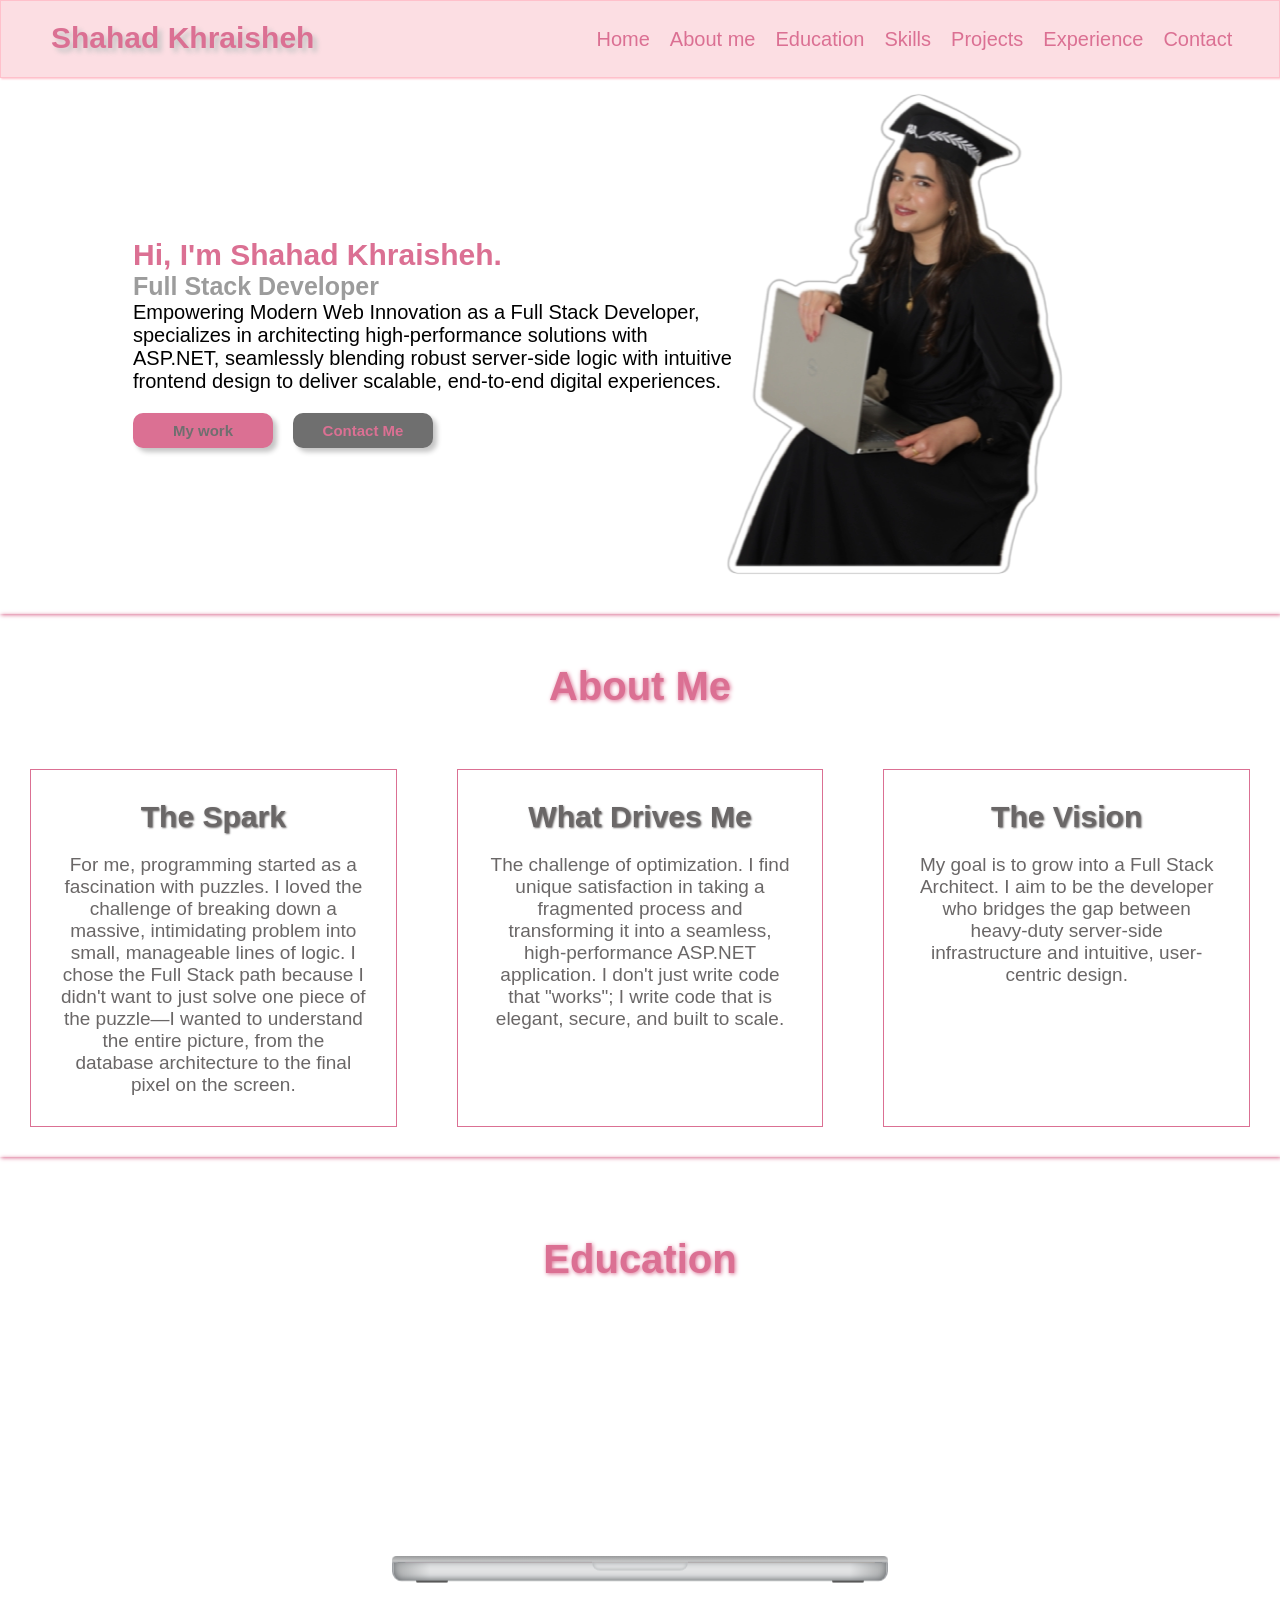
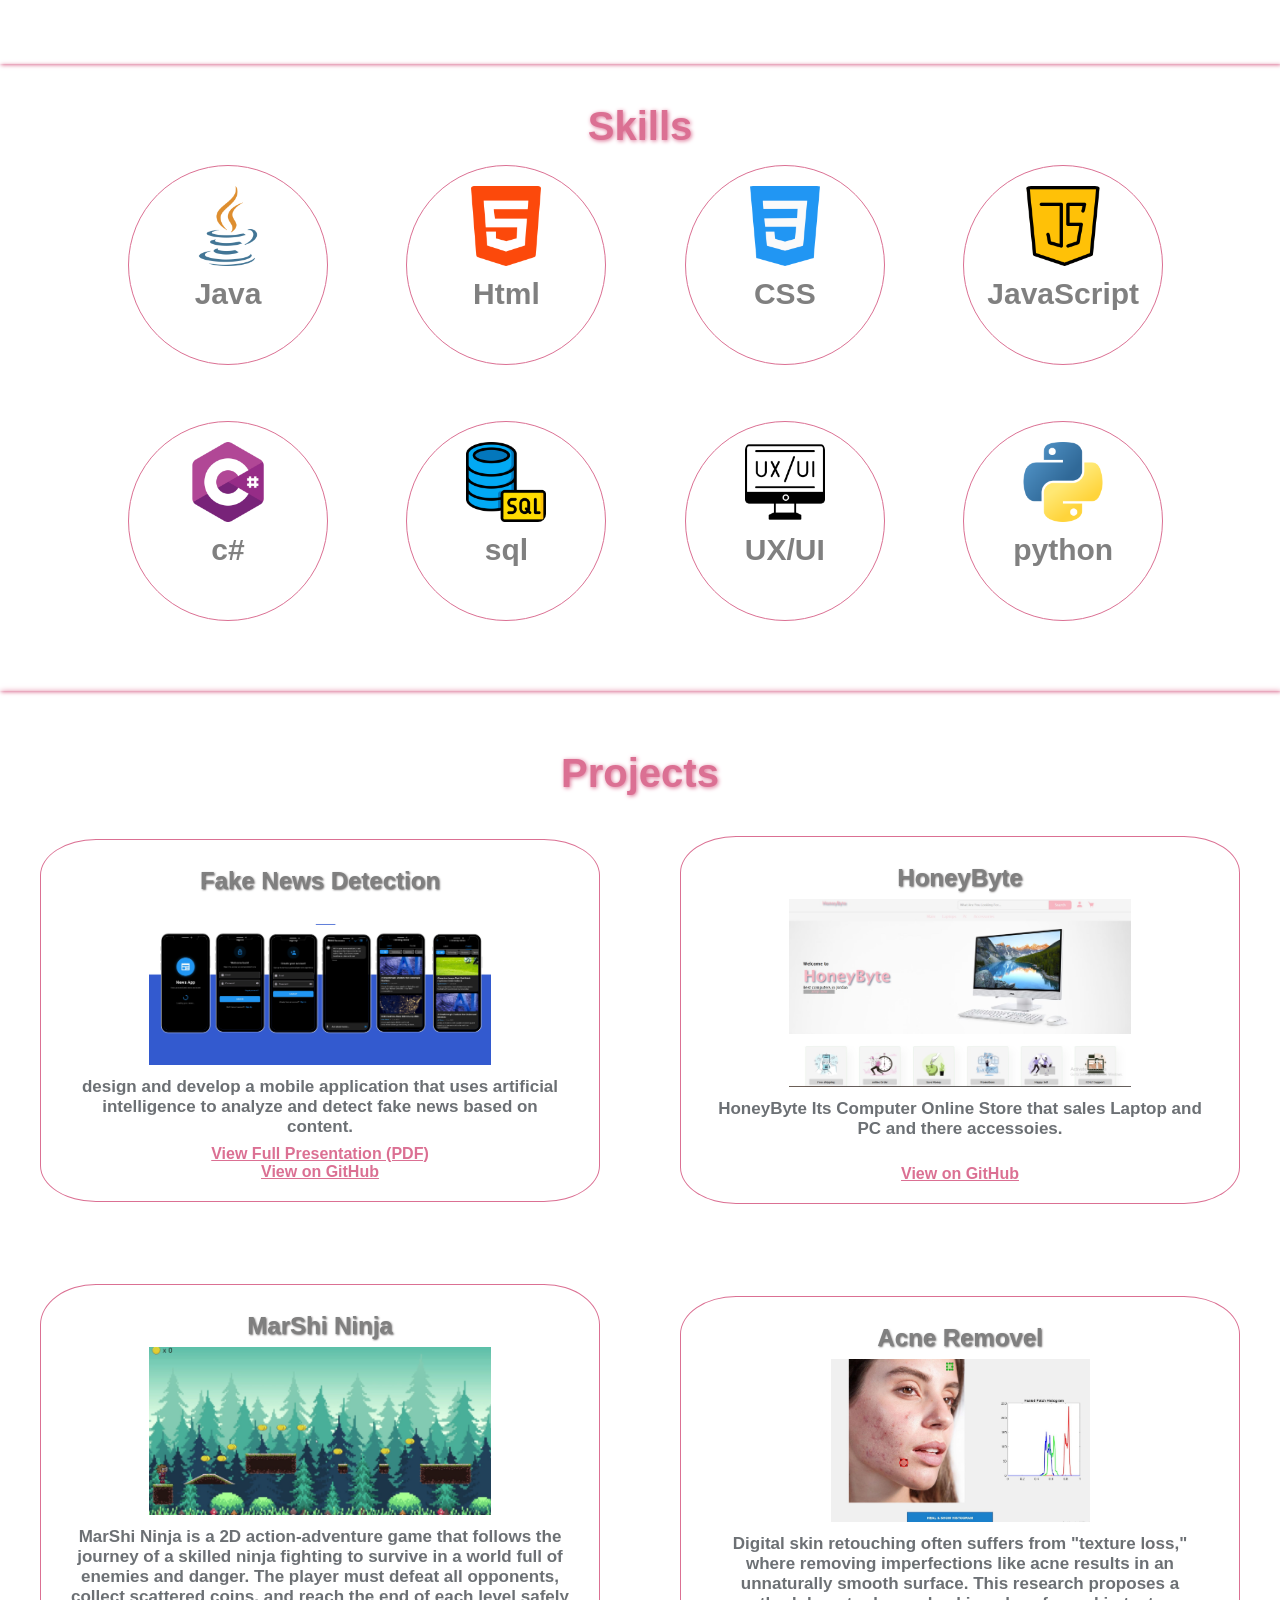
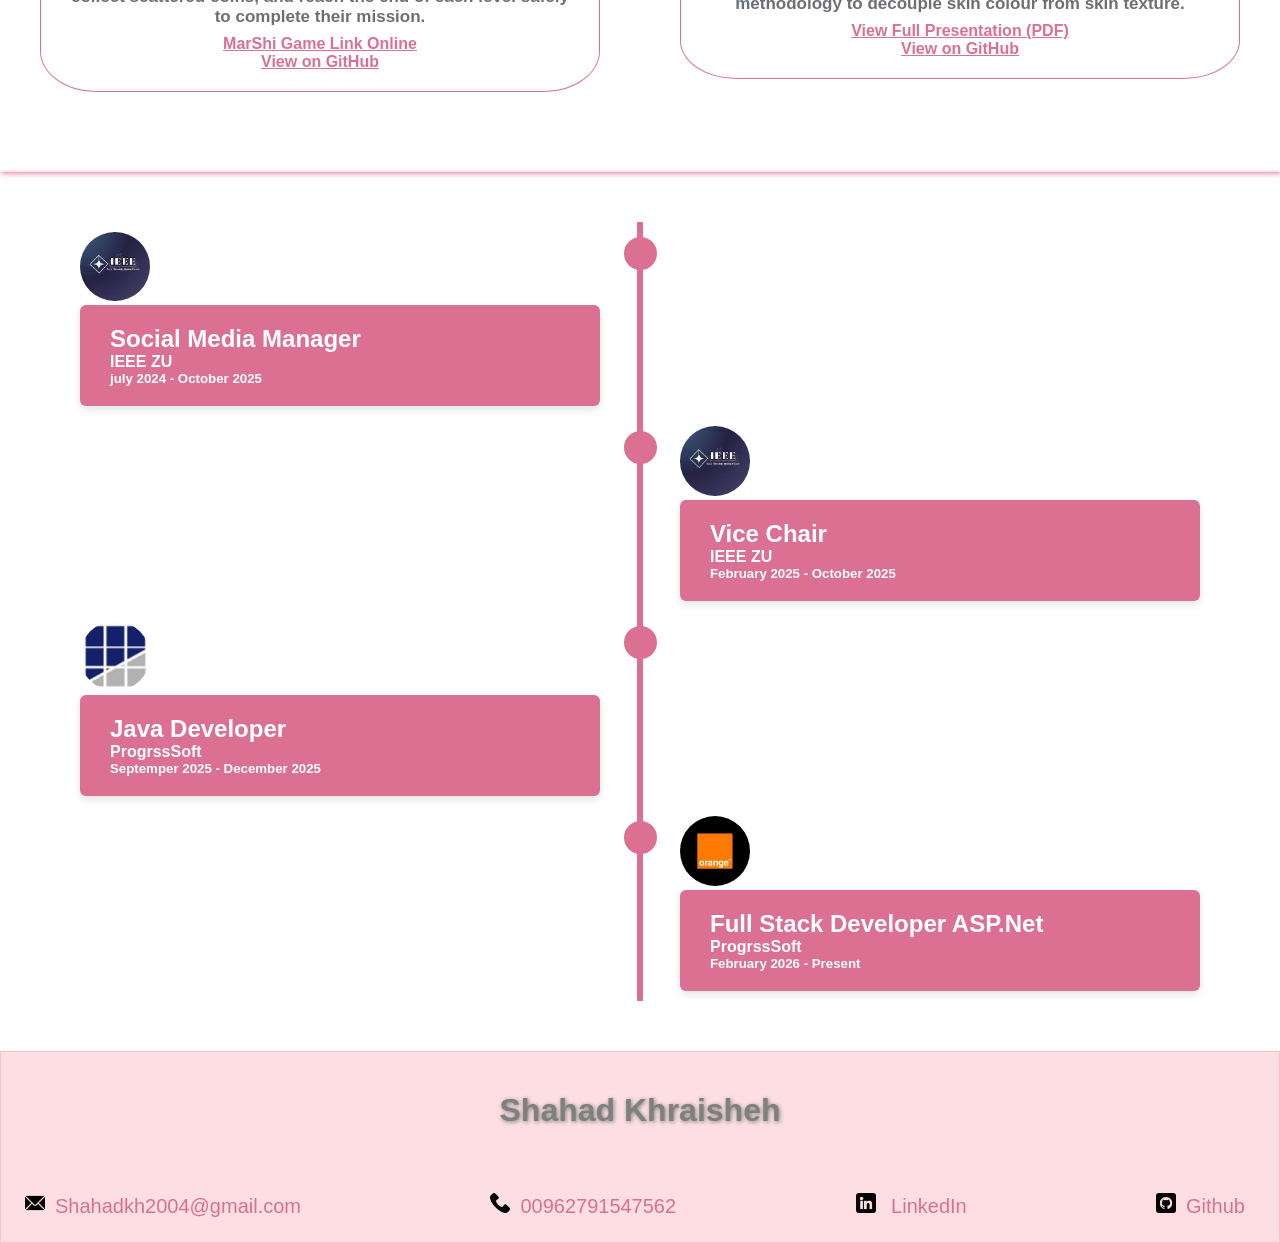
==== index.html @ effc91db "f" ====
<!DOCTYPE html>
<html lang="en">
<head>
    <meta charset="UTF-8">
    <meta name="viewport" content="width=device-width, initial-scale=1.0">
    <title>shahad khraisheh portfolio</title>
    <link rel="stylesheet" href="style.css">
   <link rel="stylesheet" href="https://cdnjs.cloudflare.com/ajax/libs/font-awesome/4.7.0/css/font-awesome.min.css">


</head>
<body>
    <header>
        <div class="logo">Shahad Khraisheh</div>
        <div class="nav-bar">
            <ul class="nav-links">
                 <li>
                    <a href="#home">
                        Home
                    </a>
                </li>
                <li>
                    <a href="#about">
                        About me
                    </a>
                </li>
                <li>
                    <a href="#education">
                        Education
                    </a>
                </li>
                <li>
                    <a href="#skills">
                        Skills
                    </a>
                </li>
                <li>
                    <a href="#projects">
                        Projects
                    </a>
                </li>
                <li>
                    <a href="#experience">
                        Experience
                    </a>
                </li>
                 <li>
                    <a href="#contact">
                       Contact 
                    </a>
                </li>
            </ul>

        </div>
    </header>
    <main>
        <section id="home" class="hero">
            <div class="hero-info">
                <h2>Hi, I'm <span>Shahad Khraisheh</span>.</h2>
                <h3>Full Stack Developer</h3>
                <p>
                    Empowering Modern Web Innovation as a Full Stack Developer,  specializes in architecting high-performance solutions with ASP.NET, seamlessly blending robust server-side logic with intuitive frontend design to deliver scalable, end-to-end digital experiences.
                </p>
                 <div class="hero-btn">
                <button class="work-btn"><a href="#projects">My work</a></button>
                <button class="Contact-btn"><a href="#contact">Contact Me</a></button>
            </div>
            </div>
            <div class="hero-img">
                <img src="media/shahd.webp">
            </div>
           
        </section>
        <section id="about"class="about">
            <h1> About Me </h1>
            <div class="about-cards">
                <div class="about-cards-content">
                    <h2>The Spark</h2>
                    <p>
                        For me, programming started as a fascination with puzzles. I loved the challenge of breaking down a massive, intimidating problem into small,
                         manageable lines of logic.
                          I chose the Full Stack path because I didn't want to just solve one piece of the puzzle—I wanted to understand the entire picture, from the database architecture to the final pixel on the screen.
                    </p>
                </div>
                 <div class="about-cards-content">
                    <h2>What Drives Me </h2>
                    <p>
                        The challenge of optimization. 
                        I find unique satisfaction in taking a fragmented process and transforming it into a seamless, high-performance ASP.NET application.
                         I don't just write code that "works"; I write code that is elegant, secure, and built to scale.     </p>
                </div>
                 <div class="about-cards-content">
                    <h2>The Vision</h2>
                    <p>
                     My goal is to grow into a Full Stack Architect. I aim to be the developer who bridges the gap between heavy-duty server-side infrastructure and intuitive, user-centric design.      </p>
                </div>
            </div>

        </section>
        <section id="education" class="education">
           
                <h1>Education</h1>
          
            <div class="laptop">
  <div class="screen">
    <div class="header"></div>
    <div class="text">
       <h2>Zarqa University
        <br>
      Computer Sicence
        <br>
        2022-2026
        </h2>
    </div>
  </div>
  <div class="keyboard"></div>
</div>


        </section>
        <section id="skills" class="skills">
            <div class="skills-header">
                <h1>Skills</h1>
            </div>
            <div class="skills-cards">
                <div class="skill-card-content">
                  <img src="media/java.png"> 
                 <h2>Java</h2>
                </div>
                 <div class="skill-card-content">
                   <img src="media/html-5.png"> 
                   <h2>Html</h2>
                </div>
                 <div class="skill-card-content">
                   <img src="media/css-3.png"> 
                 <h2>CSS</h2>
                </div>
                 <div class="skill-card-content">
                  <img src="media/java-script.png"> 
                 <h2>JavaScript</h2>
                </div>
                 <div class="skill-card-content">
                  <img src="media/c-sharp.png"> 
                 <h2>c#</h2>
                </div>
                 <div class="skill-card-content">
                  <img src="media/database.png"> 
                 <h2>sql</h2>
                </div>
                 <div class="skill-card-content">
                  <img src="media/design.png"> 
                 <h2>UX/UI</h2>
                </div>
                
                 <div class="skill-card-content">
               
                 <img src="media/python.png">
                 <h2>python</h2>
                </div>
            </div>

        </section>
        <section id="projects" class="projects">
             <h1>Projects</h1>
            <div class="project-card">

                <div class="project-card-contant">
                    <h2>Fake News Detection</h2>
                    <img src="media/fnd2.png" width="66%">
                    <p class="short-desc">design and develop a mobile application that uses artificial intelligence to analyze and detect fake news based on content.</p>
                    <a href="/media/FND-pdf.pdf" target="_blank" class="pdf-link">
                      View Full Presentation (PDF) 
                     </a>
                     <br>
                     <a href="https://github.com/shahadkhraisheh96/fake-news-app" class="github-link">View on GitHub</a>
                </div>
                 <div class="project-card-contant">
                    <h2>HoneyByte</h2>
                    <img src="media/HoneyByte.jpeg" width="66%">
                    <p class="short-desc">HoneyByte Its Computer Online Store that sales Laptop and PC and there accessoies.</p>
                  
                     <br>
                     <a href="https://github.com/shahadkhraisheh96/HoneyByte" class="github-link">View on GitHub</a>
                </div>

            </div>
             <div class="project-card">

                <div class="project-card-contant">
                    <h2>MarShi Ninja</h2>
                    <img src="media/marshi.jpeg" width="66%">
                    <p class="short-desc">MarShi Ninja is a 2D action-adventure game that follows the journey of a skilled ninja fighting to survive in a world full of enemies and danger. The player must defeat all opponents, collect scattered coins, and reach the end of each level safely to complete their mission.</p>
                    <a href="https://play.unity.com/en/games/b0aaad6c-4b36-46de-b9db-596f1935fb92/marshi-ninja" target="_blank" class="pdf-link">
                      MarShi Game Link Online 
                     </a>
                     <br>
                     <a href="https://github.com/shahadkhraisheh96/MarShi-ninja" class="github-link">View on GitHub</a>
                </div>
                 <div class="project-card-contant">
                    <h2>Acne Removel
                    </h2>
                    <img src="media/acneremovel.jpeg" width="50%">
                    <p class="short-desc">Digital skin retouching often suffers from "texture loss," where removing imperfections like 
acne results in an unnaturally smooth surface. This research proposes a methodology to 
decouple skin colour from skin texture.</p>
                    <a href="/media/PREIMG.pdf" target="_blank" class="pdf-link">
                      View Full Presentation (PDF) 
                     </a>
                     <br>
                     <a href="https://github.com/shahadkhraisheh96/acne-removel-matlab" class="github-link">View on GitHub</a>
                </div>

            </div>
            

        </section>
        <section id="experience" class="experience">
           <div class="timeline">
                <div class="container left-card">
                    <img src="media/ieeezu.jpg">
                    <div class="experience-card">

                        <h2>Social Media Manager</h2>
                        <h4>IEEE ZU</h4>
                        <h5>july 2024 - October 2025</h5>
                    </div>
                </div>
             <div class="container right-card">
                <img src="media/ieeezu.jpg">
                    <div class="experience-card">
                        <h2>Vice Chair</h2>
                        <h4>IEEE ZU</h4>
                        <h5>February 2025 - October 2025</h5>
                    </div>
                    </div>
                     <div class="container left-card">
                        <img src="media/progressSoft.jpg">
                    <div class="experience-card">
                        <h2>Java Developer</h2>
                        <h4>ProgrssSoft</h4>
                        <h5>Septemper 2025 - December 2025</h5>
                    </div>
                    </div>
                    <div class="container right-card">
                        <img src="media/o.png">
                      <div class="experience-card">
                        <h2>Full Stack Developer ASP.Net</h2>
                        <h4>ProgrssSoft</h4>
                        <h5>February 2026 - Present</h5>
                    </div>
                    </div>
                     </div>
             </div>
            </section>

    </main>
    <footer id="contact">
  
     
                <h1>Shahad Khraisheh</h1>
            <div class="contact-info">
              
                <ul>
                    <li><img src="media/email.png" alt="email"><a href="Shahadkh2004@gmail.com">Shahadkh2004@gmail.com</a></li>
                    <li><img src="media/phone-call.png" alt="phone">00962791547562</li>
                    <li><img src="media/linkedin.png">  <a href="https://www.linkedin.com/in/shahadkhraisheh/">LinkedIn</a></li>
                    <li><img src="media/github.png"><a href="https://github.com/shahadkhraisheh96">Github</a></li>
                </ul>


            </div>
          
            

     

    </footer>
    
</body>
</html>
---- style.css ----
* {
  padding: 0;
  margin: 0;
  font-family: "Segoe UI", Tahoma, Geneva, Verdana, sans-serif;
  box-sizing: border-box;
}
html {
  scroll-behavior: smooth;
}

/*header*/
header {
  display: flex;
  justify-content: space-between;
  background-color: rgb(252, 222, 227);
  border: solid 1pt pink;
  box-shadow: 1px 1px 2px pink;
  position: sticky;
  top: 0;
  z-index: 1000;
}
.logo {
  margin: 20px;
  margin-left: 50px;
  font-weight: bold;
  color: palevioletred;
  font-size: 30px;
  text-shadow: 4px 4px 5px rgb(197, 197, 197);
}
.logo:hover {
  text-shadow: 4px 4px 5px rgb(255, 255, 255);
}
.nav-links {
  display: flex;
  margin: 3ch;
  justify-content: center;
  text-align: center;
  align-items: center;
}
.nav-links li {
  list-style: none;
}
.nav-links li a {
  text-decoration: none;
  margin-right: 20px;
  font-size: 20px;
  color: palevioletred;
}
.nav-links li a:hover {
  color: #ffffff;
  text-shadow: 3px 3px 4px palevioletred;
}

/*hero*/
.hero {
  display: flex;
  justify-content: center;
  text-align: center;
  box-shadow: 1px 1px 4px palevioletred;
  overflow: hidden;
  padding-bottom: 20px;
}
.hero-info {
  text-align: left;
  margin-top: 160px;
  margin-left: 100px;
  width: 600px;
}
.hero-info h2 {
  color: palevioletred;
  font-size: 30px;
  -moz-animation: tracking-in-contract-bck 3s
    cubic-bezier(0.215, 0.61, 0.355, 1) both;
  animation: tracking-in-contract-bck 1s cubic-bezier(0.215, 0.61, 0.355, 1)
    both;
}
.hero-info h2:hover {
  text-shadow: 4px 4px 5px rgb(197, 197, 197);
  font-size: 35px;
}

.hero-info h3 {
  color: rgb(156, 156, 156);
  font-size: 25px;
}
.hero-info h3:hover {
  text-shadow: 4px 4px 5px rgb(197, 197, 197);
}
.hero-info p {
  font-size: 20px;
}
.hero-info .hero-btn {
  display: flex;
  margin-top: 20px;
  text-align: left;
}
.hero-info .hero-btn button {
  margin-right: 20px;
  width: 140px;
  height: 35px;
}


.hero-info .hero-btn .work-btn a{
    color: rgb(111, 111, 111);
      text-decoration: none;
}

.hero-info .hero-btn .work-btn {
  background-color: palevioletred;
  color: rgb(111, 111, 111);
  font-weight: bold;
  font-size: 15px;
  border-radius: 10px;
  border-style: none;
  box-shadow: 4px 4px 5px rgb(197, 197, 197);
}

.hero-info .hero-btn .work-btn:hover {
  background-color: rgb(111, 111, 111);
  color: palevioletred;
  width: 145px;
}
.hero-info .hero-btn .work-btn:hover a{
    color: palevioletred;
}
.hero-info .hero-btn .Contact-btn {
  background-color: rgb(111, 111, 111);
  color: palevioletred;
  font-weight: bold;
  font-size: 15px;
  border-radius: 10px;
  border-style: none;
  box-shadow: 4px 4px 5px rgb(197, 197, 197);
}
.hero-info .hero-btn .Contact-btn a{
color: palevioletred;
    text-decoration: none;

}
.hero-info .hero-btn .Contact-btn:hover {
  background-color: palevioletred;
  color: rgb(111, 111, 111);
  width: 145px;
}
.hero-info .hero-btn .Contact-btn:hover a{
 color: rgb(111, 111, 111);
}
.hero-img {
  width: 30%;
  height: 60%;
  position: relative;
  margin-left: 130px;
  bottom: 0;
}

.hero-img img {
  position: relative;
  height: 150%;
  left: 35%;
  transform: translate(-70%);
  bottom: 0;
  transition: left 2s ease;
}

.hero-img:hover img {
  left: 50%;
}
.about {
  justify-content: center;
  text-align: center;
  height: auto;
  box-shadow: 1px 1px 4px palevioletred;
}
.about h1 {
  padding-top: 50px;
  color: palevioletred;
  font-size: 40px;
  text-transform: capitalize;
  text-shadow: 1px 1px 4px palevioletred;
}
.about-cards {
  margin-top: 30px;
  display: flex;
  justify-content: center;
}
.about-cards-content {
  border: 1pt solid palevioletred;
  margin: 30px;
  width: 400px;
  padding: 30px;
  text-align: center;
}
.about-cards-content:hover {
  box-shadow: 1px 1px 4px palevioletred;
}
.about-cards-content h2 {
  color: #6a6767;
  margin-bottom: 20px;
  font-size: 30px;
  text-shadow: 1px 1px 2px #6a6767;
}
.about-cards-content p {
  color: #6a6767;
  font-weight: 400;
  font-size: 19px;
  text-align: center;
}
/*education*/
.education {
  display: flex;
  justify-content: center;
  align-items: center;
  padding: 50px 0;
  text-align: center;
    box-shadow: 1px 1px 4px palevioletred;
    flex-direction: column;

}
.education h1{
padding-top: 30px;
  color: palevioletred;
  font-size: 40px;
  text-transform: capitalize;
  text-shadow: 1px 1px 4px palevioletred;
   
}

.laptop {
  transform: scale(0.8);
}
.screen {
  border-radius: 20px;
  box-shadow:
    inset 0 0 0 2px #c8cacb,
    inset 0 0 0 10px #000;
  height: 318px;
  width: 518px;
  margin: 0 auto;
  padding: 9px 9px 23px 9px;
  position: relative;
  display: flex;
  align-items: center;
  justify-content: center;
  background-image: linear-gradient(
    15deg,
    #3f51b1 0%,
    #5a55ae 13%,
    #7b5fac 25%,
    #8f6aae 38%,
    #a86aa4 50%,
    #cc6b8e 62%,
    #f18271 75%,
    #f3a469 87%,
    #f7c978 100%
  );
  transform-style: preserve-3d;
  transform: perspective(1900px) rotateX(-88.5deg);
  transform-origin: 50% 100%;
  animation: open 8s infinite alternate;
}
@keyframes open {
  0% {
    transform: perspective(1900px) rotateX(-88.5deg);
  }
  100% {
    transform: perspective(1000px) rotateX(0deg);
  }
}
.screen::before {
  content: "";
  width: 518px;
  height: 12px;
  position: absolute;
  background: linear-gradient(#979899, transparent);
  top: -3px;
  transform: rotateX(90deg);
  border-radius: 5px 5px;
}

.text {
  font-family:
    -apple-system, BlinkMacSystemFont, "Segoe UI", Roboto, Oxygen, Ubuntu,
    Cantarell, "Open Sans", "Helvetica Neue", sans-serif;
  color: #fff;
  letter-spacing: 1px;
  text-shadow: 0 0 5px #fff;
}
.header {
  width: 100px;
  height: 12px;
  position: absolute;
  background-color: #000;
  top: 10px;
  left: 50%;
  transform: translate(-50%, -0%);
  border-radius: 0 0 6px 6px;
}
.screen::after {
  background: linear-gradient(to bottom, #272727, #0d0d0d);
  border-radius: 0 0 20px 20px;
  bottom: 2px;
  content: "";
  height: 24px;
  left: 2px;
  position: absolute;
  width: 514px;
}
.keyboard {
  background: radial-gradient(circle at center, #e2e3e4 85%, #a9abac 100%);
  border: solid #a0a3a7;
  border-radius: 2px 2px 12px 12px;
  border-width: 1px 2px 0 2px;
  box-shadow: inset 0 -2px 8px 0 #6c7074;
  height: 24px;
  margin-top: -10px;
  position: relative;
  width: 620px;
  z-index: 9;
}
.keyboard::after {
  background: #e2e3e4;
  border-radius: 0 0 10px 10px;
  box-shadow: inset 0 0 4px 2px #babdbf;
  content: "";
  height: 10px;
  left: 50%;
  margin-left: -60px;
  position: absolute;
  top: 0;
  width: 120px;
}
.keyboard::before {
  background: 0 0;
  border-radius: 0 0 3px 3px;
  bottom: -2px;
  box-shadow:
    -270px 0 #272727,
    250px 0 #272727;
  content: "";
  height: 2px;
  left: 50%;
  margin-left: -10px;
  position: absolute;
  width: 40px;
}
/*sills*/

.skills{
    display: block;
    justify-content: center;
    align-items: center;
    text-align: center;
    box-shadow: 1px 1px 4px palevioletred;

    
}
.skills h1{
  padding-top: 40px;
  color: palevioletred;
  font-size: 40px;
  text-transform: capitalize;
  text-shadow: 1px 1px 4px palevioletred;

}

.skills-cards{
  display: grid;
  grid-template-columns: 1fr 1fr 1fr 1fr;
  grid-row: auto;
  justify-content: center;
  align-items: center;
  text-align: center;
 padding-inline-start: 10%;
 margin-inline-end: 3%;
 padding-bottom: 30px;

  
}
.skill-card-content{
  margin: 16px 0 40px 0;
  padding: 20px;
  border: solid 1pt palevioletred;
  border-radius: 50%;
  width: 200px;
  height: 200px;
  text-align: center;


}
.skill-card-content:hover{
   box-shadow: 1px 1px 4px palevioletred;

}
.skill-card-content h2{
  color: gray;
  font-size: 30px;
  margin-top: 7px;
}
.skill-card-content img{
  width:80px;
  border-radius: 10%;
}
 
/*projects*/
.projects{
  display: block;
  justify-content: center;
  align-items: center;
  text-align: center;
  box-shadow: 1px 1px 6px palevioletred ;
  padding-bottom: 40px;
  

}
.project-card{
  display: flex;
  justify-content: center;
  align-items: center;
  text-align: center;

}
.projects h1{
  padding-top:  60px;
  color: palevioletred;
  font-size: 40px;
  text-transform: capitalize;
  text-shadow: 1px 1px 4px palevioletred;

}
.project-card-contant{
  margin: 40px;
  padding: 20px;
  border: 1px solid palevioletred;
  border-radius:10% ;
  width: 6500px;
  


}
.project-card-contant:hover{
     box-shadow: 1px 1px 4px palevioletred;

}
.project-card-contant h2{
  color: gray;
  text-shadow:1px 1px 2px #6a6767;
  margin: 7px;
}
.project-card-contant p{
  margin: 8px;
  font-weight: bold;
  color: #6c7074;
  font-size: 17px;
}
.project-card-contant a{
  color: palevioletred;
  font-weight: bold;
  text-align: left;

}

/*experience*/
.experience {
  padding: 50px 0;
  box-shadow: 1px 1px 4px palevioletred;
}

.timeline {
  position: relative;
  max-width: 1200px;
  margin: 0 auto;
}


.timeline::after {
  content: '';
  position: absolute;
  width: 6px;
  background-color: palevioletred;
  top: 0;
  bottom: 0;
  left: 50%;
  margin-left: -3px;
}

.container {
  padding: 10px 40px;
  position: relative;
  background-color: inherit;
  width: 50%; 
  box-sizing: border-box;

  animation: movedown  linear both;
  animation-timeline: view();


 
}.container:nth-child(1) { 
  animation-range: entry 0% entry 60%; 
}
.container:nth-child(2) { 
  animation-range: entry 20% entry 80%; 
}
.container:nth-child(3) { 
  animation-range: entry 40% entry 100%; 
}
.container:nth-child(4) { 
  animation-range: entry 60% cover 60%; 
}
@keyframes movedown{
  0%{
    opacity: 0;
    transform: translateY(-100px);
  }
  50%{
        opacity: 1;
    transform: translateY(-50px);
  }
   100%{
    opacity: 2;
    transform: translateY(0px);
  }
}
.left-card {
  left: 0;
}

.right-card {
  left: 50%;
}

.experience-card {
  padding: 20px 30px;
  background-color: palevioletred;
  position: relative;
  border-radius: 6px;
  color: white; 
  box-shadow: 0 4px 8px rgba(0,0,0,0.1);
}
.experience-card:hover{
  box-shadow: 3px 3px 4px gray;
}

.container::after {
  content: '';
  position: absolute;
  width: 25px;
  height: 25px;
  right: -17px;
  background-color:palevioletred;
  border: 4px solid palevioletred;
  top: 15px;
  border-radius: 50%;
  z-index: -3;
}

.right-card::after {
  left: -16px;
}
.container img{
  border-radius: 50%;
  width: 70px;
}

/*contact*/
footer{
  bottom: 0;
display: block;
justify-content: center;
text-align: center;
position:static;
 background-color: rgb(252, 222, 227);
  border: solid 1pt pink;
  box-shadow: 1px 1px 2px pink;

}
.contact{
  display: block;
  justify-content: space-evenly;
  padding: 50px;
  text-align: center;
}
footer h1{
  margin: 40px;
  color: gray;
  text-shadow:1px 1px 4px gray ;

}
.contact-info{
  display: block;

}
.contact-info ul{
display: flex;
justify-content: space-between;
}
.contact-info ul li{
  list-style: none;
  margin: 20px;
  color: palevioletred;
  font-size: 20px;
padding: 4px;
}
.contact-info ul li a{
  text-decoration: none;
  color: palevioletred;
  margin-right:10px ;

}
.contact-info ul li img{
  width:20px;
  margin-right: 10px;

}
/* --- RESPONSIVE OVERRIDES --- */


@media screen and (max-width: 1024px) {
  header {
  display: block;
  justify-content: space-between;
  background-color: rgb(252, 222, 227);
  border: solid 1pt pink;
  box-shadow: 1px 1px 2px pink;
}
.logo {
  text-align: center;
  margin: 20px;
  margin-left: 50px;
  font-weight: bold;
  color: palevioletred;
  font-size: 30px;
  text-shadow: 4px 4px 5px rgb(197, 197, 197);
}
.logo:hover {
  text-shadow: 4px 4px 5px rgb(255, 255, 255);
}
.nav-links {
  display: flex;
  margin: 3ch;
  justify-content: center;
  text-align: center;
  align-items: center;
}
.nav-links li {
  list-style: none;
}
.nav-links li a {
  text-decoration: none;
  margin-right: 20px;
  font-size: 17px;
  color: palevioletred;
}
.nav-links li a:hover {
  color: #ffffff;
  text-shadow: 3px 3px 4px palevioletred;
}
  .hero {
    flex-direction: column;
    align-items: center;
    padding: 40px 20px;
  }
  .hero-info {
    margin: 40px 0;
    width: 90%;
    text-align: center;
  }
  .hero-info .hero-btn {
    justify-content: center;
  }
  .hero-img {
    margin-left: 0;
    width: 60%;
  }
  .hero-img img {
    left: 50%;
    transform: translateX(-50%);
    height: auto;
    width: 100%;
  }
  .about-cards {
    flex-direction: column;
    align-items: center;
    display: block;
   text-align: center;
   padding: 20px 120px 50px 190px;
  }
  .skills-cards {
   display: flex;
   justify-content: center;
   align-items: center;
   flex-direction: column;
  }
  .project-card-contant {
    width: 80%;
  }
}


@media screen and (max-width: 768px) {
  /* Header */
  header {
    flex-direction: column;
    align-items: center;
    padding-bottom: 10px;
  }
  .logo {
    margin: 15px 0;
  }
  .nav-links {
    margin: 10px 0;
    padding: 0;
  }
  .nav-links li a {
    font-size: 10px;
  font-weight: bold;
  display:flex;

    margin: 0 10px;
  }

  .about-cards {
    flex-direction: column;
    text-align: left;
    display: block;
    margin-left: -200px;
  }
  .about-cards-content {
    width: 400px;
   
    

  }


  .laptop {
    transform: scale(0.5);
  }


  .skills-cards {
    grid-template-columns: 1fr;
    padding: 10px;
  }
  .skill-card-content {
    margin: 7px ;
  }

  .project-card {
    flex-direction: column;
  }
  .project-card-contant {
    width: 90%;
    margin: 15px 0;
  }

  
  .timeline::after {
    left: 31px; 
  }
  .container {
    width: 100%;
    padding-left: 70px;
    padding-right: 25px;
  }
  .container::after {
    left: 18px; 
  }
  .right-card {
    left: 0%;
  }

  .contact-info ul {
    flex-direction: column;
    align-items: center;
  }
  .contact-info ul li {
    margin: 10px 0;
  }
}
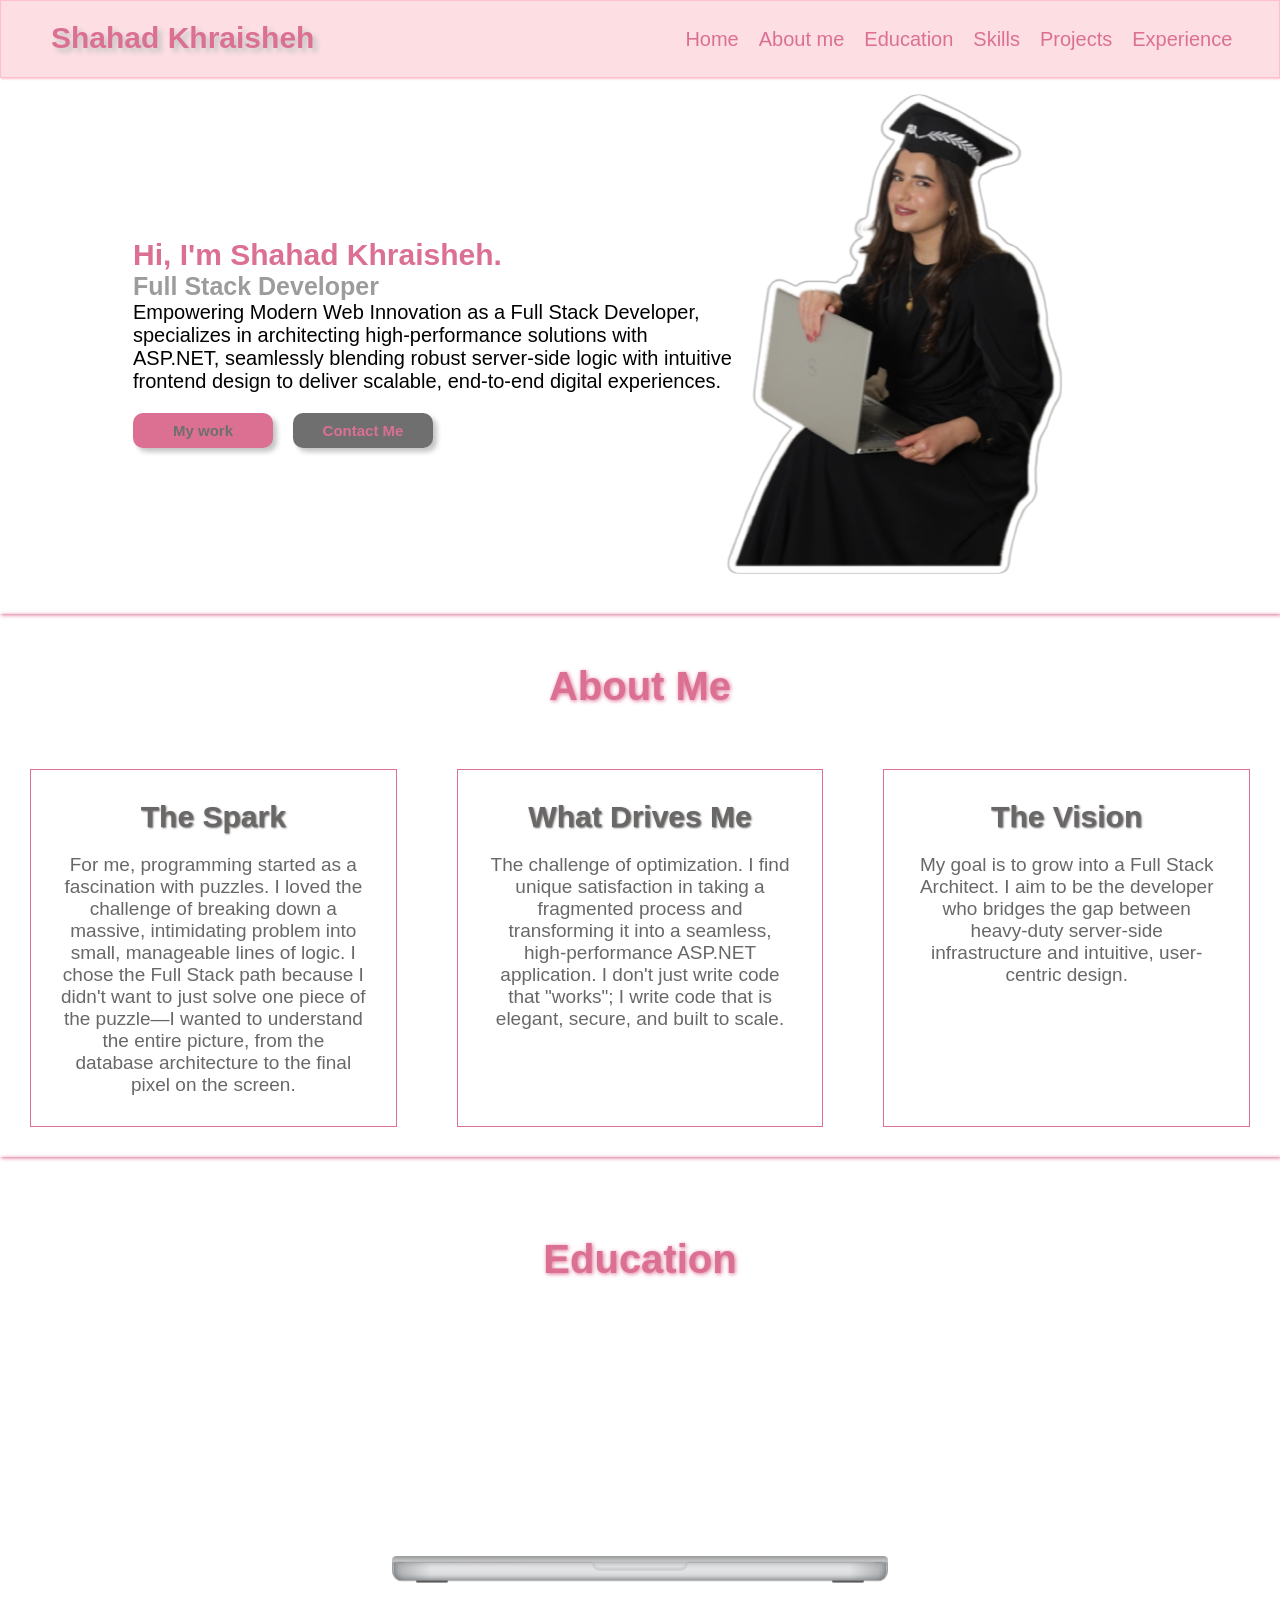
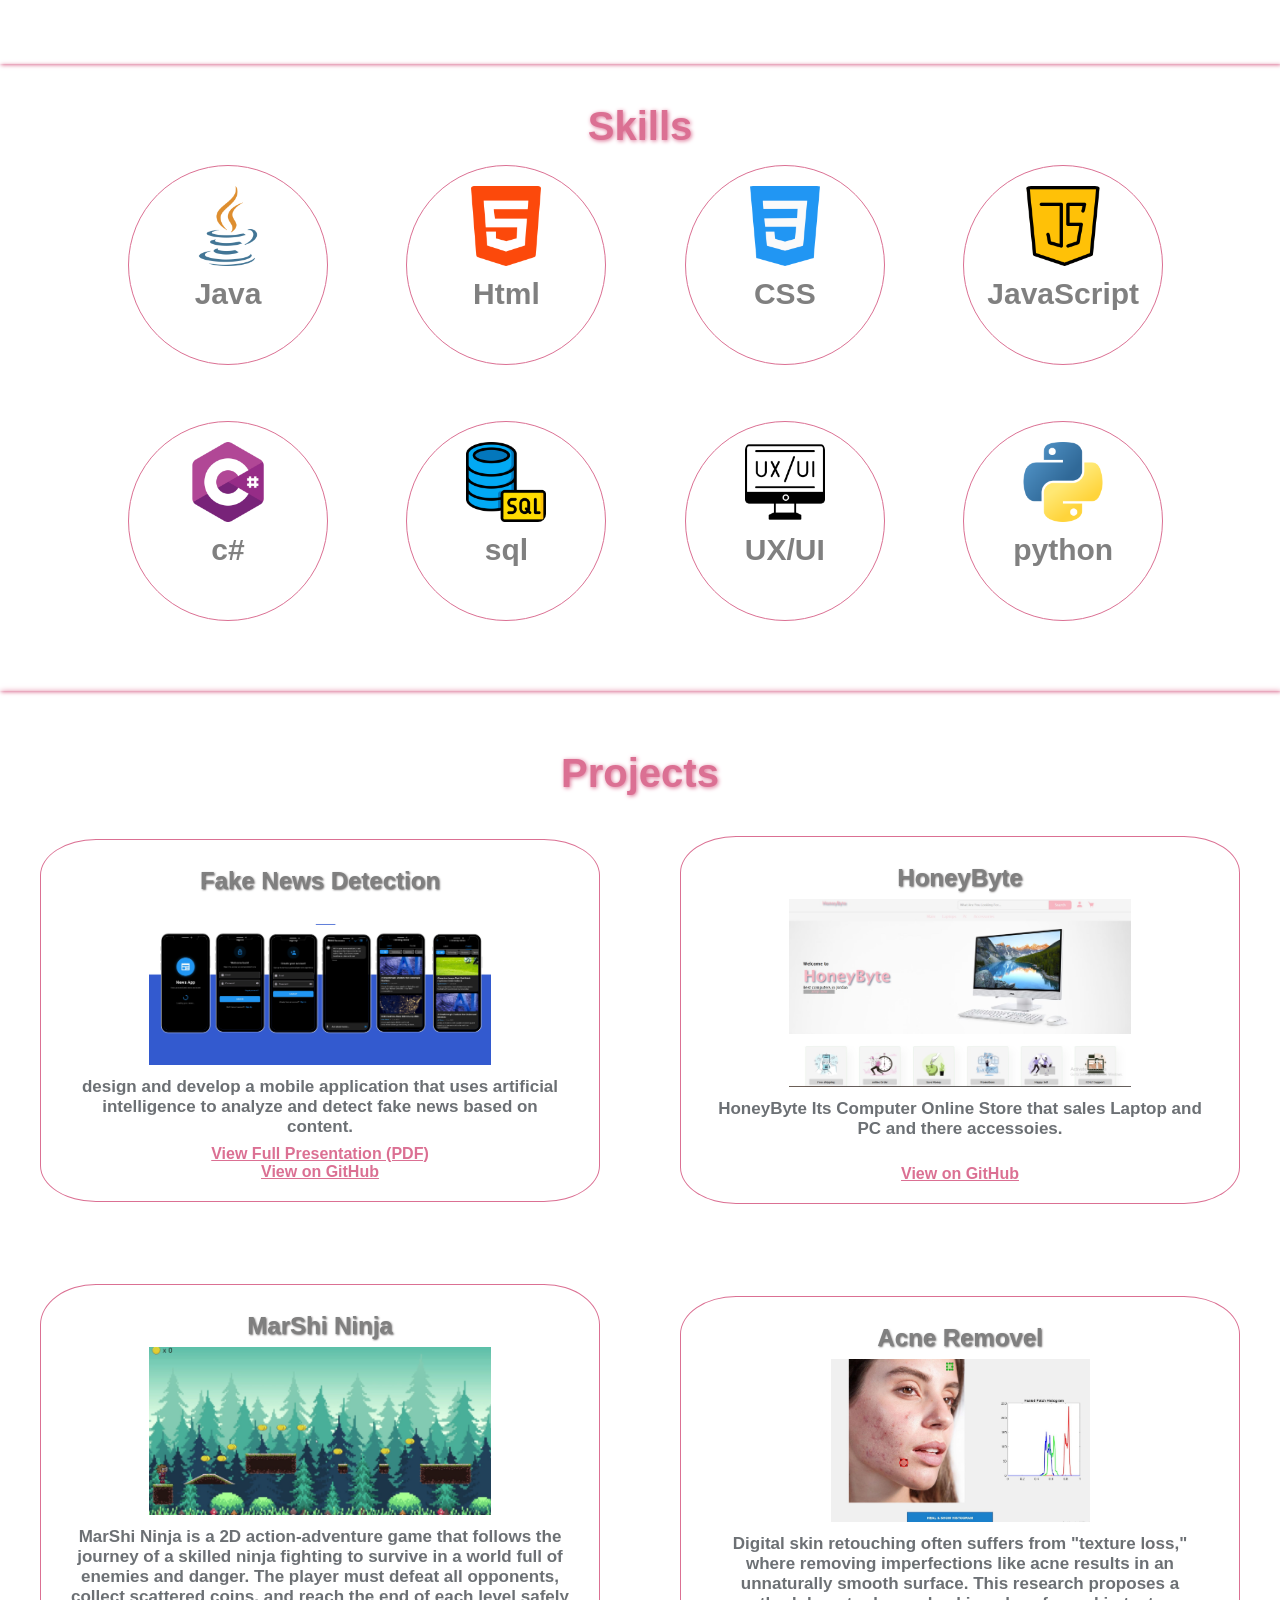
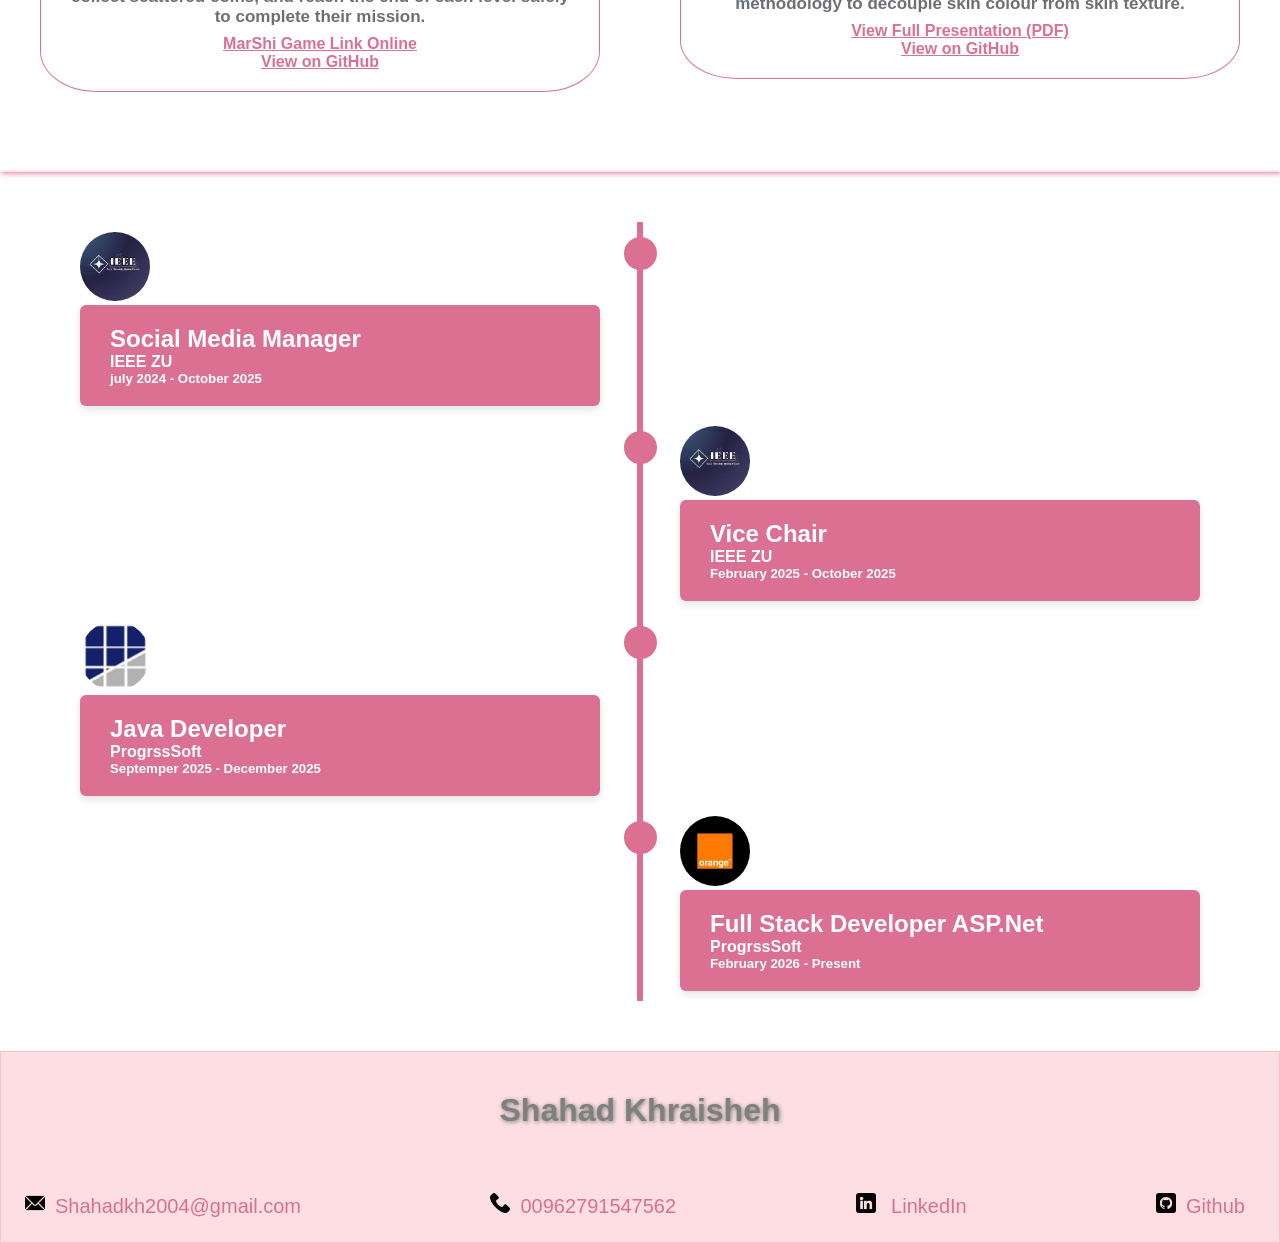
==== commit ec123c0b: "f" ====
--- a/index.html
+++ b/index.html
@@ -44,11 +44,7 @@
                         Experience
                     </a>
                 </li>
-                 <li>
-                    <a href="#contact">
-                       Contact 
-                    </a>
-                </li>
+                
             </ul>
 
         </div>
--- a/style.css
+++ b/style.css
@@ -211,7 +211,7 @@
   display: flex;
   justify-content: center;
   align-items: center;
-  padding: 50px 0;
+  padding: 50px 10px;
   text-align: center;
     box-shadow: 1px 1px 4px palevioletred;
     flex-direction: column;
@@ -692,6 +692,7 @@
    align-items: center;
    flex-direction: column;
   }
+  
   .project-card-contant {
     width: 80%;
   }
@@ -706,16 +707,24 @@
     padding-bottom: 10px;
   }
   .logo {
-    margin: 15px 0;
-  }
+    margin: 15px 15px;
+    font-size: 20px;
+    text-align: center;
+  }
+  
   .nav-links {
     margin: 10px 0;
     padding: 0;
+     display:grid;
+  grid-template-columns: 1fr 1fr 1fr;
+  text-align: center;
+  justify-content: center;
+  
   }
   .nav-links li a {
-    font-size: 10px;
+    font-size:10px;
   font-weight: bold;
-  display:flex;
+ 
 
     margin: 0 10px;
   }
@@ -723,15 +732,28 @@
   .about-cards {
     flex-direction: column;
     text-align: left;
-    display: block;
-    margin-left: -200px;
+    display: flex;
+    justify-content: center;
+    align-items: center;
+    margin: 0 0 0 0;
+    padding: 0 0 0 0;
+  
   }
   .about-cards-content {
-    width: 400px;
+    width: 80%;
+    font-size: 15px;
+    padding: 10px;
    
     
 
   }
+    .about-cards-content h2{
+      font-size: 22px;
+    }
+  .about-cards-content p{
+    font-size: 10px;
+  }
+
 
 
   .laptop {
